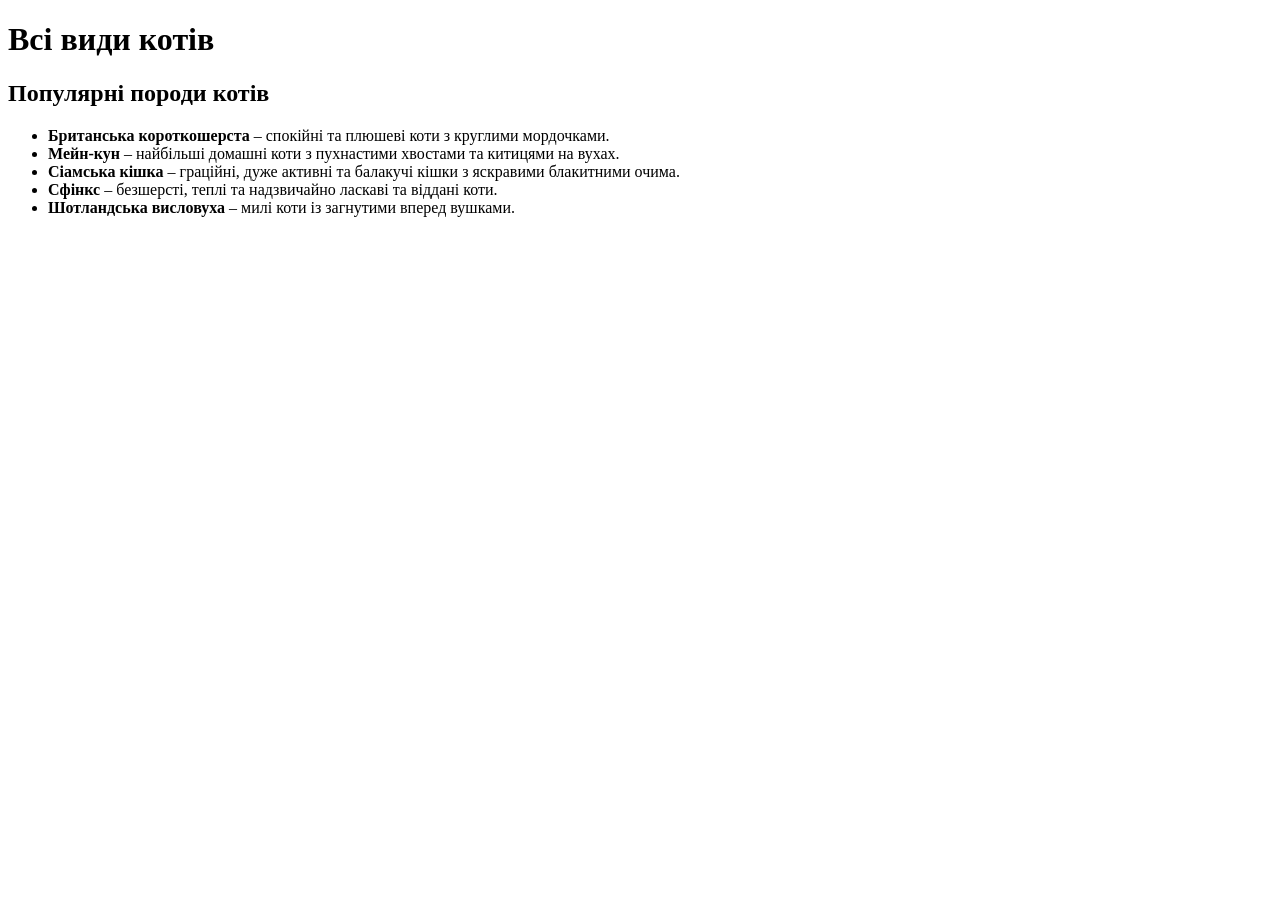
==== index.html @ 276065c3 "Create index.html" ====
<!DOCTYPE html>
<html lang="uk">
<head>
    <meta charset="UTF-8">
    <meta name="viewport" content="width=device-width, initial-scale=1.0">
    <title>Види котів</title>
    <link rel="stylesheet" href="style.css">
</head>
<body>
    <header>
        <h1>Всі види котів</h1>
    </header>
    <main>
        <section>
            <h2>Популярні породи котів</h2>
            <ul class="cat-list">
                <li><strong>Британська короткошерста</strong> – спокійні та плюшеві коти з круглими мордочками.</li>
                <li><strong>Мейн-кун</strong> – найбільші домашні коти з пухнастими хвостами та китицями на вухах.</li>
                <li><strong>Сіамська кішка</strong> – граційні, дуже активні та балакучі кішки з яскравими блакитними очима.</li>
                <li><strong>Сфінкс</strong> – безшерсті, теплі та надзвичайно ласкаві та віддані коти.</li>
                <li><strong>Шотландська висловуха</strong> – милі коти із загнутими вперед вушками.</li>
            </ul>
        </section>
    </main>
</body>
</html>
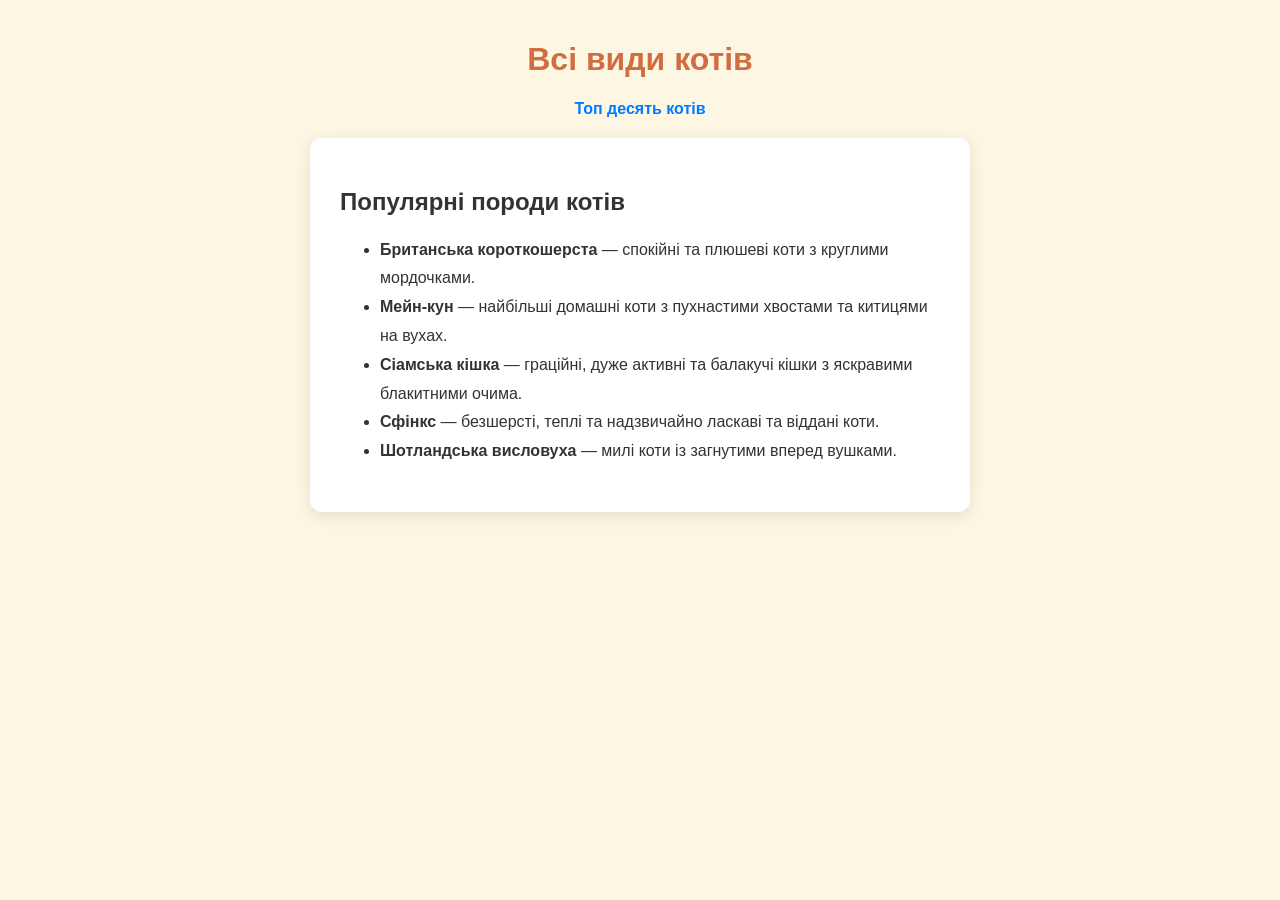
==== commit 9f8272e4: "Update index.html" ====
--- a/index.html
+++ b/index.html
@@ -9,16 +9,20 @@
 <body>
     <header>
         <h1>Всі види котів</h1>
+        <nav>
+            <a href="top10.html" style="font-weight: bold; color: #007bff; text-decoration: none;">Топ десять котів</a>
+        </nav>
     </header>
+
     <main>
         <section>
             <h2>Популярні породи котів</h2>
             <ul class="cat-list">
-                <li><strong>Британська короткошерста</strong> – спокійні та плюшеві коти з круглими мордочками.</li>
-                <li><strong>Мейн-кун</strong> – найбільші домашні коти з пухнастими хвостами та китицями на вухах.</li>
-                <li><strong>Сіамська кішка</strong> – граційні, дуже активні та балакучі кішки з яскравими блакитними очима.</li>
-                <li><strong>Сфінкс</strong> – безшерсті, теплі та надзвичайно ласкаві та віддані коти.</li>
-                <li><strong>Шотландська висловуха</strong> – милі коти із загнутими вперед вушками.</li>
+                <li><strong>Британська короткошерста</strong> — спокійні та плюшеві коти з круглими мордочками.</li>
+                <li><strong>Мейн-кун</strong> — найбільші домашні коти з пухнастими хвостами та китицями на вухах.</li>
+                <li><strong>Сіамська кішка</strong> — граційні, дуже активні та балакучі кішки з яскравими блакитними очима.</li>
+                <li><strong>Сфінкс</strong> — безшерсті, теплі та надзвичайно ласкаві та віддані коти.</li>
+                <li><strong>Шотландська висловуха</strong> — милі коти із загнутими вперед вушками.</li>
             </ul>
         </section>
     </main>
--- a/style.css
+++ b/style.css
@@ -0,0 +1,59 @@
+body {
+    font-family: 'Arial', sans-serif;
+    background-color: #fdf6e2;
+    color: #333;
+    margin: 0;
+    padding: 20px;
+    display: flex;
+    flex-direction: column;
+    align-items: center;
+}
+
+header {
+    text-align: center;
+    margin-bottom: 20px;
+}
+
+h1 {
+    color: #d16e41;
+}
+
+main {
+    background-color: #ffffff;
+    padding: 30px;
+    border-radius: 12px;
+    box-shadow: 0 4px 15px rgba(0, 0, 0, 0.1);
+    max-width: 600px;
+    width: 100%;
+    margin-bottom: 20px;
+}
+
+ul, ol {
+    line-height: 1.8;
+}
+
+.navigation {
+    text-align: center;
+    margin-top: 30px;
+}
+
+.btn {
+    display: inline-block;
+    background-color: #d16e41;
+    color: white;
+    padding: 12px 24px;
+    text-decoration: none;
+    border-radius: 25px;
+    font-weight: bold;
+    transition: background-color 0.3s ease;
+}
+
+.btn:hover {
+    background-color: #a85227;
+}
+
+footer {
+    text-align: center;
+    color: #777;
+    font-size: 0.9em;
+}
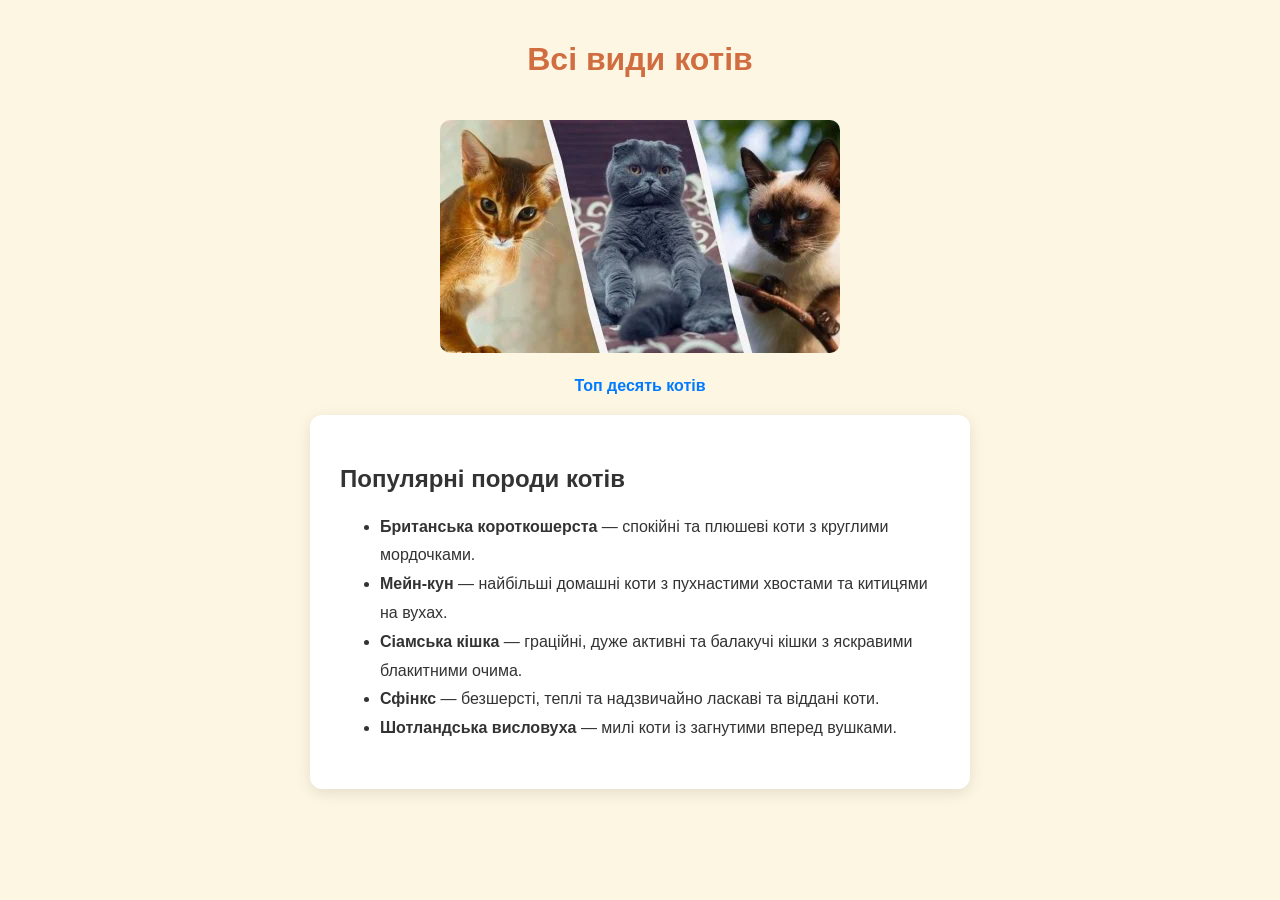
==== commit 3a6c8063: "Update index.html" ====
--- a/index.html
+++ b/index.html
@@ -9,6 +9,11 @@
 <body>
     <header>
         <h1>Всі види котів</h1>
+        
+        <div style="text-align: center;">
+            <img src="400_0_1732002880-4796.webp" alt="Фото кота" style="max-width: 500px; height: auto; border-radius: 10px; margin: 20px 0;">
+        </div>
+
         <nav>
             <a href="top10.html" style="font-weight: bold; color: #007bff; text-decoration: none;">Топ десять котів</a>
         </nav>
